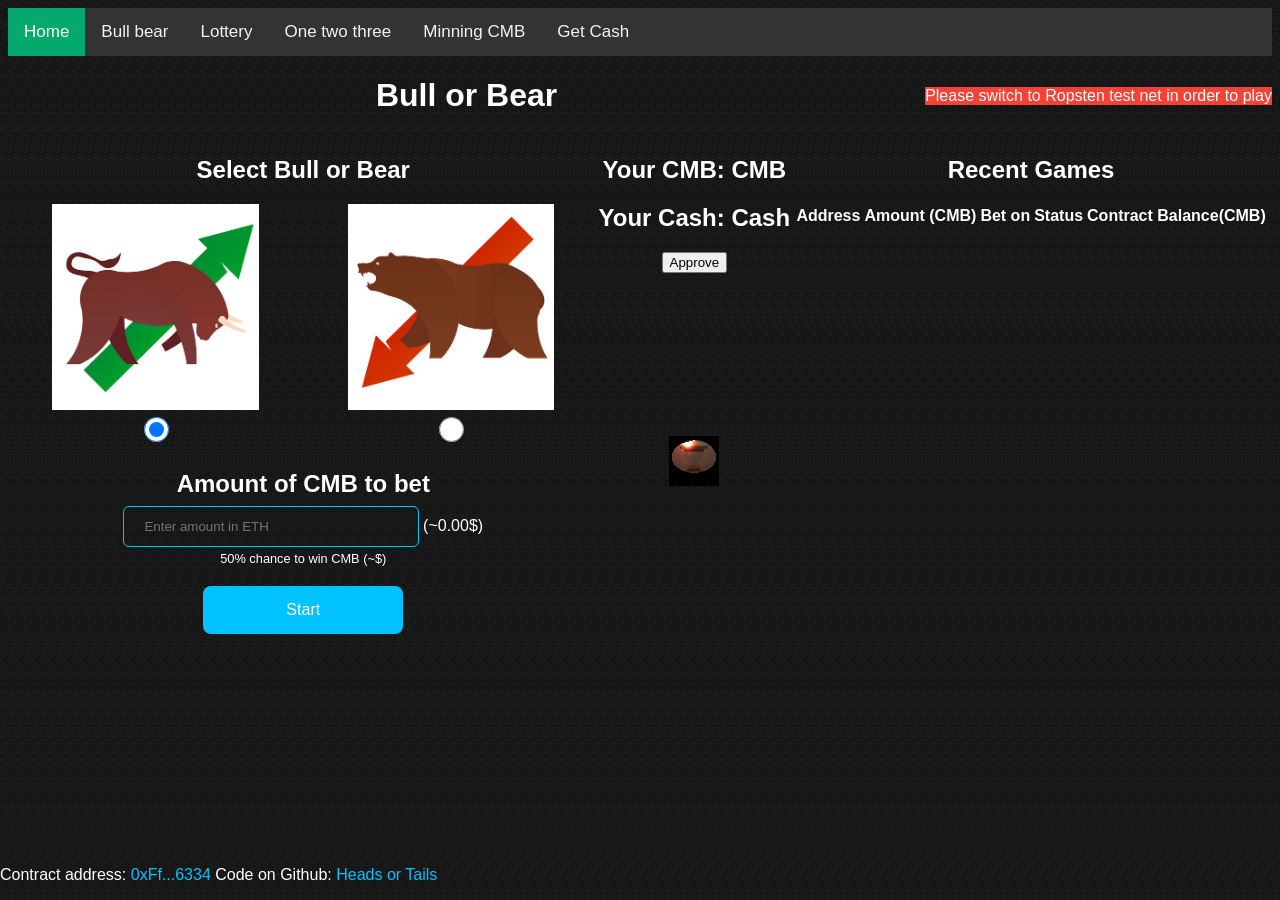
==== index.html @ 153254ec "Update index.html" ====
<!DOCTYPE html>
<html lang="en">

<head>
  <meta charset="UTF-8">
  <meta name="viewport" content="width=device-width, initial-scale=1.0">
  <meta http-equiv="X-UA-Compatible" content="ie=edge">
  <title>Bull or Bear game</title>
  <meta name="description"
    content="An Ethereum dApp, where you can bet on heads or tails and win Ether. Provably fair and without fees.">
  <!--Tell Google to index this url and not the GitHub one-->
  <link rel="apple-touch-icon" sizes="180x180" href="/img/apple-touch-icon.png">
  <link rel="icon" type="image/png" sizes="32x32" href="/img/favicon-32x32.png">
  <link rel="icon" type="image/png" sizes="16x16" href="/img/favicon-16x16.png">
  <link rel="manifest" href="/img/site.webmanifest">
  <link rel="mask-icon" href="/img/safari-pinned-tab.svg" color="#5bbad5">
  <link rel="shortcut icon" href="/img/favicon.ico">
  <meta name="msapplication-TileColor" content="#da532c">
  <meta name="msapplication-config" content="/img/browserconfig.xml">
  <meta name="theme-color" content="#ffffff">
  <link rel="stylesheet" type="text/css" media="screen" href="main.css" />
</head>

<body>

 <div class="topnav">
  <a class="active" href="index.html">Home</a>
  <a href="index.html">Bull bear</a>
  <a href="lottery.html">Lottery</a>
  <a href="one-two-three.html">One two three</a>
  <a href="Stake.html">Minning CMB</a>
  <a href="#">Get Cash</a>
</div> 	
	
  <div class="content">
    <div class="header to-blur">
      <h1>Bull or Bear</h1>
    </div>
    <div class="contract-info to-blur">Game only works on main net, etc.</div>

    <div class="action to-blur">
      <h2>Select Bull or Bear</h2>
      <div class="row">
        <div class="column">
          <label for="Bull">
            <img src="img/bull.png" alt="Bull">
          </label>
        </div>
        <div class="column">
          <label for="Bear">
            <img src="img/bear.png" alt="Bear">
          </label>
        </div>
	    </div>
	    <form id="form">
        <div class="row">
          <div class="column">
            <input type="radio" name="ht-selector" id="heads" value="0" checked>
          </div>
          <div class="column">
            <input type="radio" name="ht-selector" id="tails" value="1">
          </div>
        </div>
        <label class="label-amount" for="amount">Amount of CMB to bet</label>
        <input type="number" name="amount" id="amount-to-bet" placeholder="Enter amount in ETH" min="1" step="1" required>
        <div class="exchange-rate-info">(~<span id="bet-in-dollar">0.00</span>$)</div>
        <div class="info-text">50% chance to win <span id="bet-in-eth2"></span> CMB (~<span
            id="bet-in-dollar2"></span>$)</div>
        <input class="play-button" type="submit" value="Start">
      </form>
    </div>
	  

    <div class="jackpot to-blur">
      <h2>Your CMB: <span id="address-balance" ></span> CMB</h2>
      <h2>Your Cash: <span id="cash-balance"></span> Cash</h2>
      <span id="user-address"></span>
      <span id="approve-contract"></span>
      <form id="form3"><input class="play-button3" type="submit" value="Approve"></form>
    </div>
    

    <div class="result-coin">
      
	  <canvas></canvas><br>
      <span class="imgresult"></span>
      <span class="infotext"></span>
    </div>

    <div class="recent-games to-blur">
      <h2>Recent Games</h2>
      <table class="recent-games-table">
        <thead>
          <tr>
            <th>Address</th>
            <th>Amount (CMB)</th>
            <th>Bet on</th>
            <th>Status</th>
            <th>Contract Balance(CMB)</th>
          </tr>
        </thead>
        <tbody id="table-body"></tbody>
      </table>
    </div>
  </div>

  <p class="contract-address-github to-blur">Contract address: <span class="contract-address"></span></p>

  <template id="productrow">
    <tr>
      <td></td>
      <td></td>
      <td></td>
      <td></td>
      <td></td>
    </tr>
  </template>

  <script src="js/ethers-v4_0_39.min.js"></script>
  <script src="js/three.min.js"></script>
  <script src="js/main.js"></script>
</body>

</html>
---- main.css ----
html {
  scroll-behavior: smooth; /* Smooth scrolling down to "play" */
}

body {
  background-color: black;
  background:url(img/bg.jpg);
  color: white;
  font-family: Arial, Helvetica, sans-serif;
}

a {
  color: #00c3ff;
  text-decoration: none;
}

.header {
  grid-area: header;
  /* background-color: green; */
}

.contract-info {
  grid-area: contract-info;
  margin: auto 0;
  /* display: none; */
  /* background-color: rgb(86, 88, 82); */
}

.fail {background-color: #f44336;}
.success {color: green;}

.action {
  grid-area: action;
  /* background-color: grey; */
}

/* alignment of heads and tails images and radio buttons */

.action img {
  width: 70%;
}

.row {
  display: flex;
}

.column {
  flex: 50%;
}

/*To make sure that label is always above input field*/
label {
  display: block;
}

/* increase size of radio buttons */
input[type="radio"] {
  height: 25px;
  width: 25px;
}

/*Size of label 'Amount of Ether to bet' as large as h2*/
.label-amount {
  font-size: 1.5em;
  font-weight: bold;
  margin-top: 1em;
}

/* Input field for betting value */
input[type=number] {
  width: 50%;
  padding: 12px 20px;
  margin-top: 8px;
  margin-bottom: 4px;
  border: 1px solid #00C3FF;
  box-sizing: border-box;
  border-radius: 6px;
  color: white;
  background: transparent;
  transition: all 0.30s ease-in-out;
}

input[type=number]:focus {
  box-shadow: 0 0 5px rgba(81, 203, 238, 1);
  border: 1px solid rgba(81, 203, 238, 1);
  outline: none;
}

/* bet in dollar */
.exchange-rate-info {
  display: inline-block;
}

/* info text */
.info-text {
  font-size: .8em;
}

/* play button */
.play-button {
  width: 200px;
  background-color: #00C3FF;
  border: none;
  color: white;
  padding: 15px 32px;
  font-size: 16px;
  cursor: pointer;
  /* box-shadow: 2px 5px 4px #2d2d2d; */
  border-radius: 8px;
  display: block;
  margin: 20px auto 20px;
}

.play-button:disabled {
  cursor: not-allowed;
}

.jackpot {
  grid-area: jackpot;
  /* background-color: red; */
}

.result-coin {
  grid-area: result-coin;
  /* background-color: cyan; */
  position: relative;  /* Needed to place the child "won-lost" with "position: absolute" */
}

canvas { width: 50px; height: 50px; }

.recent-games {
  grid-area: recent-games;
  /* background-color: yellowgreen; */
}

.recent-games-table {
  margin: 0 auto;
}

#table-body tr:nth-child(even) {
  background-color: #353535;
}

.won {
  color: green;
}

.lost {
  color: red;
}

.contract-address-github {
  position: absolute;
  bottom: 0px;
  left: 0px;
}

.content {
  display: grid;
  grid-template-areas:
    'header header      header       contract-info'
    'action jackpot     recent-games recent-games'
    'action result-coin recent-games recent-games';
}

.content > div {
  text-align: center;
  /* padding: 20px 0; */
  /* font-size: 30px; */
}

@media (max-width: 600px) {
  .content {
    grid-template-areas:
      'header'
      'contract-info'
      'action'
      'jackpot'
      'recent-games'
      'result-coin';
  }
  .contract-address-github {
    position: relative;
  }
}

/* Make sure that contract address and github link are at bottom on mobiles in landscape mode */
@media (max-height: 600px) {
  .contract-address-github {
    position: relative;
  }
}

.wait {
  filter: blur(2px);
}

/* Add a black background color to the top navigation */
.topnav {
  background-color: #333;
  overflow: hidden;
}

/* Style the links inside the navigation bar */
.topnav a {
  float: left;
  color: #f2f2f2;
  text-align: center;
  padding: 14px 16px;
  text-decoration: none;
  font-size: 17px;
}

/* Change the color of links on hover */
.topnav a:hover {
  background-color: #ddd;
  color: black;
}

/* Add a color to the active/current link */
.topnav a.active {
  background-color: #04AA6D;
  color: white;
}
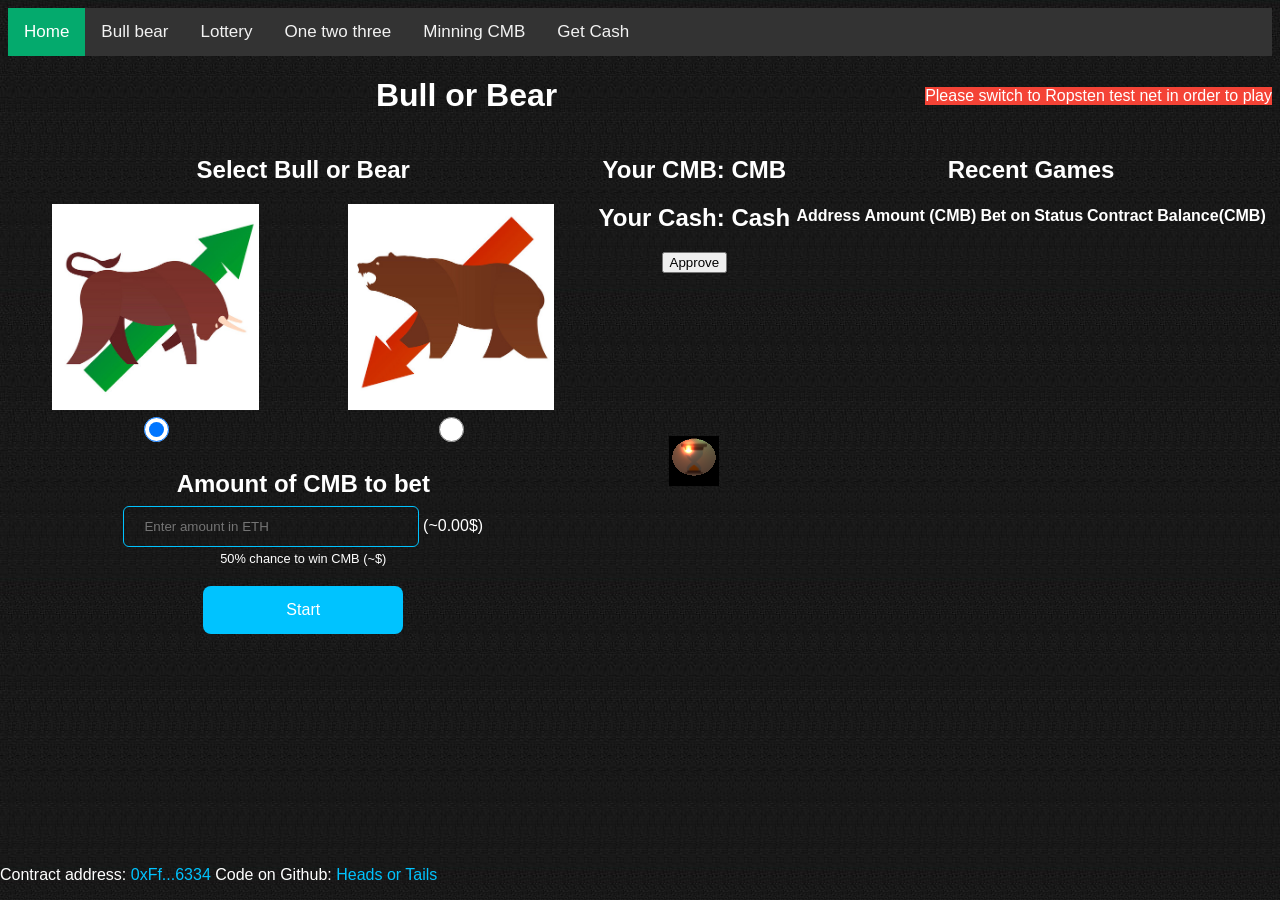
==== commit 8d5d756f: "Update index.html" ====
--- a/index.html
+++ b/index.html
@@ -30,6 +30,8 @@
   <a href="one-two-three.html">One two three</a>
   <a href="Stake.html">Minning CMB</a>
   <a href="#">Get Cash</a>
+  <span id="user-address"></span>
+  <span id="approve-contract"></span>
 </div> 	
 	
   <div class="content">
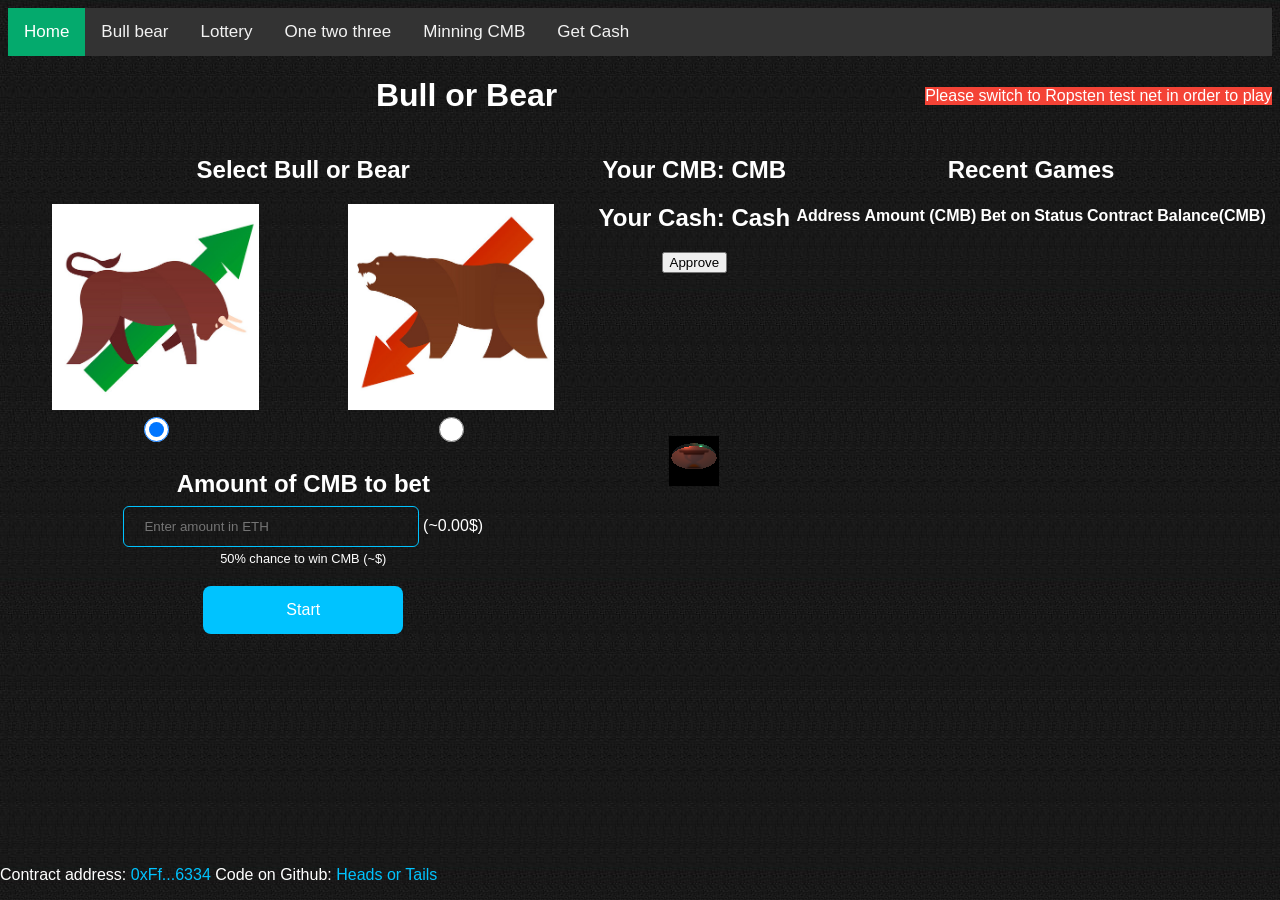
==== commit b3fab0fc: "Update index.html" ====
--- a/index.html
+++ b/index.html
@@ -30,8 +30,8 @@
   <a href="one-two-three.html">One two three</a>
   <a href="Stake.html">Minning CMB</a>
   <a href="#">Get Cash</a>
-  <span id="user-address"></span>
-  <span id="approve-contract"></span>
+  <a id="user-address"></a>
+  <a id="approve-contract"></a>
 </div> 	
 	
   <div class="content">
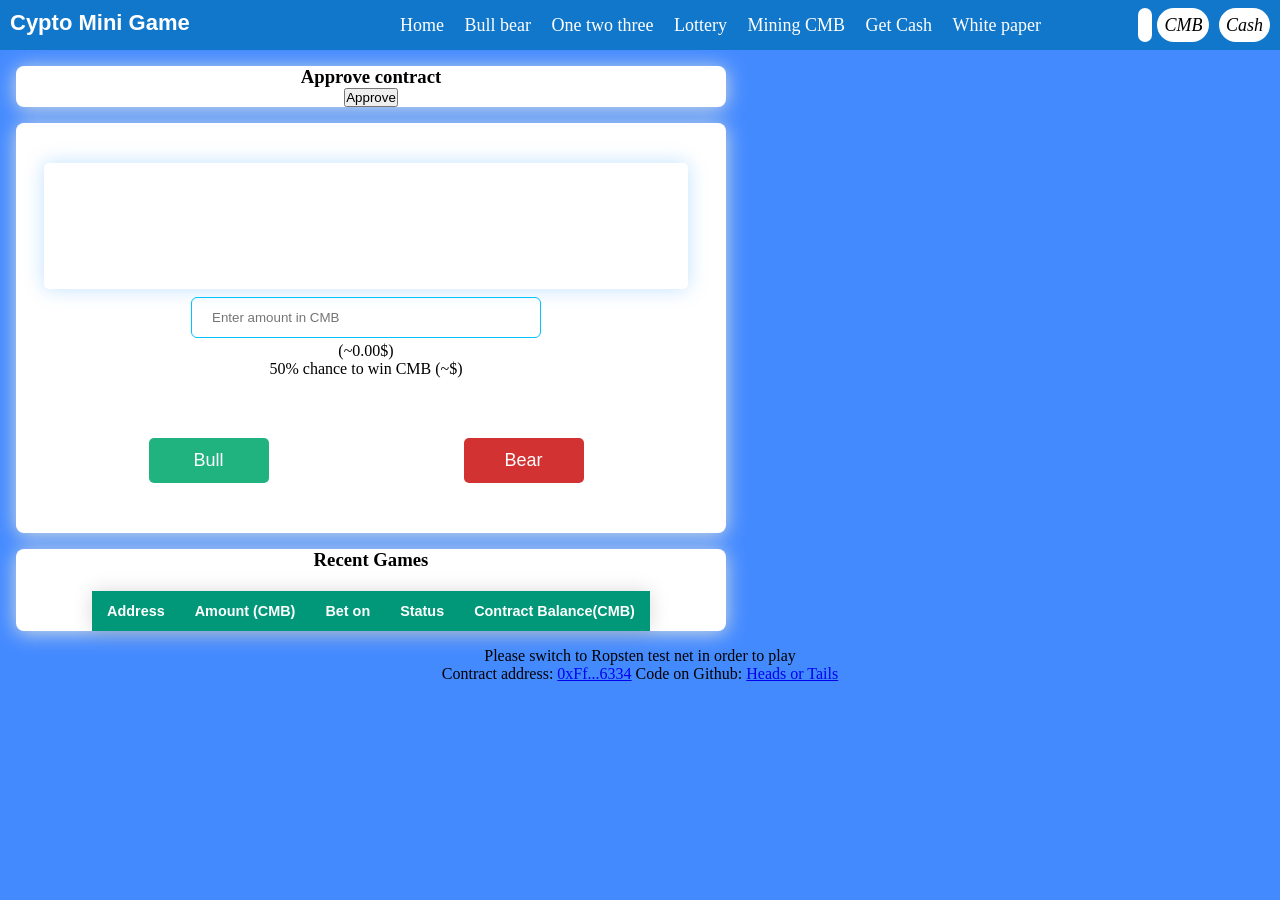
==== commit cc94e15e: "Create index.html" ====
--- a/index.html
+++ b/index.html
@@ -5,9 +5,9 @@
   <meta charset="UTF-8">
   <meta name="viewport" content="width=device-width, initial-scale=1.0">
   <meta http-equiv="X-UA-Compatible" content="ie=edge">
-  <title>Bull or Bear game</title>
+  <title>Home</title>
   <meta name="description"
-    content="An Ethereum dApp, where you can bet on heads or tails and win Ether. Provably fair and without fees.">
+    content="An Ethereum dApp, where you can bet on Lottery game and win Ether. Provably fair and without fees.">
   <!--Tell Google to index this url and not the GitHub one-->
   <link rel="apple-touch-icon" sizes="180x180" href="/img/apple-touch-icon.png">
   <link rel="icon" type="image/png" sizes="32x32" href="/img/favicon-32x32.png">
@@ -18,80 +18,85 @@
   <meta name="msapplication-TileColor" content="#da532c">
   <meta name="msapplication-config" content="/img/browserconfig.xml">
   <meta name="theme-color" content="#ffffff">
-  <link rel="stylesheet" type="text/css" media="screen" href="main.css" />
+  <link rel="stylesheet" type="text/css" media="screen" href="main2.css" />
 </head>
 
 <body>
 
- <div class="topnav">
-  <a class="active" href="index.html">Home</a>
-  <a href="index.html">Bull bear</a>
-  <a href="lottery.html">Lottery</a>
-  <a href="one-two-three.html">One two three</a>
-  <a href="Stake.html">Minning CMB</a>
-  <a href="#">Get Cash</a>
-  <a id="user-address"></a>
-  <a id="approve-contract"></a>
-</div> 	
+		
 	
-  <div class="content">
-    <div class="header to-blur">
-      <h1>Bull or Bear</h1>
-    </div>
-    <div class="contract-info to-blur">Game only works on main net, etc.</div>
 
-    <div class="action to-blur">
-      <h2>Select Bull or Bear</h2>
-      <div class="row">
-        <div class="column">
-          <label for="Bull">
-            <img src="img/bull.png" alt="Bull">
+<div class="nav">
+       <!--logo-->
+	<input type="checkbox" id="nav-check">
+        <div class="nav-header">
+          <div class="nav-title">
+            Cypto Mini Game
+          </div>
+        </div>
+        <!--toggle button for mobile-->
+        <div class="nav-btn">
+          <label for="nav-check">
+            <span></span>
+            <span></span>
+            <span></span>
           </label>
         </div>
-        <div class="column">
-          <label for="Bear">
-            <img src="img/bear.png" alt="Bear">
-          </label>
+        <div class="nav-links">
+            <ul>
+          <!--menu Item-->
+		 <li><a href="">Home</a></li>
+          <li><a href="bullbear">Bull bear</a></li>
+          <li><a href="onetwothree">One two three</a></li>
+          <li><a href="lottery">Lottery</a></li>
+          <li><a href="mining">Mining CMB</a></li>
+	  <li><a href="getcash">Get Cash</a></li>
+	  <li><a href="whitepaper">White paper</a></li>
+		    
+         <!--Social Icon-->
+		    <a class="icon">
+	<i><span id="user-address"></span></i>
+	<i><span id="address-balance"></span> CMB</i>
+	<i><span id="cash-balance"></span> Cash</i>
+         <span id="imgconnect"></span>
+          </a>
+            </ul>
         </div>
-	    </div>
-	    <form id="form">
-        <div class="row">
-          <div class="column">
-            <input type="radio" name="ht-selector" id="heads" value="0" checked>
-          </div>
-          <div class="column">
-            <input type="radio" name="ht-selector" id="tails" value="1">
-          </div>
-        </div>
-        <label class="label-amount" for="amount">Amount of CMB to bet</label>
-        <input type="number" name="amount" id="amount-to-bet" placeholder="Enter amount in ETH" min="1" step="1" required>
+      </div>
+	
+<div class="wrapper" text-align="center"> 
+	
+  <!-- Approve contract -->
+  <div class="card">
+      <center><h3>Approve contract</h3></center>
+      <center><h3><span id="approve-contract"></span></h3></center>
+      <form id="form3"><input class="play-button3" type="submit" value="Approve"></form>
+  </div>
+	
+  <!-- Game Form -->
+  <div class="card" text-align="center">
+<div class="container" text-align="center">
+ <div class="timerDisplay" text-align="center">
+        <span class="imgresult"></span><br />
+      <span class="infotext"></span>
+</div>
+
+<form id="form">   
+    <input align="center" type="number" name="amount" id="amount-to-bet" placeholder="Enter amount in CMB" min="1" step="1" required>
         <div class="exchange-rate-info">(~<span id="bet-in-dollar">0.00</span>$)</div>
         <div class="info-text">50% chance to win <span id="bet-in-eth2"></span> CMB (~<span
-            id="bet-in-dollar2"></span>$)</div>
-        <input class="play-button" type="submit" value="Start">
-      </form>
-    </div>
-	  
-
-    <div class="jackpot to-blur">
-      <h2>Your CMB: <span id="address-balance" ></span> CMB</h2>
-      <h2>Your Cash: <span id="cash-balance"></span> Cash</h2>
-      <span id="user-address"></span>
-      <span id="approve-contract"></span>
-      <form id="form3"><input class="play-button3" type="submit" value="Approve"></form>
-    </div>
-    
-
-    <div class="result-coin">
-      
-	  <canvas></canvas><br>
-      <span class="imgresult"></span>
-      <span class="infotext"></span>
-    </div>
-
-    <div class="recent-games to-blur">
-      <h2>Recent Games</h2>
-      <table class="recent-games-table">
+            id="bet-in-dollar2"></span>$)</div>   
+<div class="buttons">
+  <button id="bull" class="play-button" type="button" >Bull</button>
+  <button id="bear" class="play-button" type="button" >Bear</button>
+</div>
+</form>
+</div>  
+</div>
+  <!-- recent game -->
+  <div class="card">
+      <center><h3>Recent Games</h3></center>
+      <table class="styled-table" text-align="center">
         <thead>
           <tr>
             <th>Address</th>
@@ -102,13 +107,11 @@
           </tr>
         </thead>
         <tbody id="table-body"></tbody>
-      </table>
-    </div>
+      </table>  
   </div>
 
-  <p class="contract-address-github to-blur">Contract address: <span class="contract-address"></span></p>
-
-  <template id="productrow">
+	
+<template id="productrow">
     <tr>
       <td></td>
       <td></td>
@@ -116,11 +119,39 @@
       <td></td>
       <td></td>
     </tr>
-  </template>
+  </template>  
+
+
+
+    <div style="display: none">
+      <h1>Bull or Bear</h1>
+    </div>
+    <div class="contract-info to-blur">Game only works on main net, etc.</div>
+
+<div class="jackpot to-blur" style="display: none">
+      <h2><span id="address-balance" ></span> CMB</h2>
+      <h2><span id="cash-balance"></span> Cash</h2>
+      <span id="user-address"></span>
+      <span id="approve-contract"></span>
+      <form id="form3"><input class="play-button3" type="submit" value="Approve"></form>
+    </div>
+    
+
+    <div class="result-coin" style="display: none">
+      
+	  <canvas></canvas><br>
+      <span class="imgresult"></span>
+      <span class="infotext"></span>
+    </div>
+
+    
+
+	<p class="contract-address-github to-blur">Contract address: <span class="contract-address"></span></p>
+
 
   <script src="js/ethers-v4_0_39.min.js"></script>
   <script src="js/three.min.js"></script>
-  <script src="js/main.js"></script>
+  <script src="js/home.js"></script>
 </body>
 
 </html>
--- a/main2.css
+++ b/main2.css
@@ -0,0 +1,396 @@
+/* Add a black background color to the top navigation */
+.topnav {
+  background-color: #333;
+  overflow: hidden;
+}
+/* Style the links inside the navigation bar */
+.topnav a {
+  float: left;
+  color: #f2f2f2;
+  text-align: center;
+  padding: 14px 16px;
+  text-decoration: none;
+  font-size: 17px;
+}
+/* Change the color of links on hover */
+.topnav a:hover {
+  background-color: #ddd;
+  color: black;
+}
+/* Add a color to the active/current link */
+.topnav a.active {
+  background-color: #04AA6D;
+  color: white;
+}
+* {
+    box-sizing: border-box;
+  }
+  
+  body {
+    margin: 0px;
+    font-family: 'segoe ui';
+  }
+  
+  .nav {
+    height: 50px;
+    width: 100%;
+    background-color: #1177ca;
+    position: relative;
+  }
+
+.nav > .nav-header {
+    display: inline;
+  }
+  
+  .nav > .nav-header > .nav-title {
+    display: inline-block;
+    font-family: Arial, Helvetica, sans-serif;
+    padding: 10px 10px 10px 10px;
+    font-size: 22px;
+    color: #fff;
+    font-weight: 550;
+  }
+
+.nav > .nav-links {
+    font-size: 18px;
+    display: inline;
+    float: right;
+
+  }
+  .nav > .nav-links > ul li a{
+    color: #fff;
+    line-height: 40px;
+    font-size: 18px;
+    display: block;
+    padding: 0 8px;
+    text-decoration: none;
+
+  }
+  .nav > .nav-links > ul{
+    list-style: none;
+    position: relative;
+    padding: 0;
+    margin-top: 5px;
+    
+  }
+  .nav > .nav-links > ul li{
+    display: inline-block;
+    background-color: #1177ca;
+    
+    
+  }
+  .nav > .nav-links > ul li:hover{
+      background-color: #0b65af;
+      border-radius: 5px;
+  }
+
+.nav .nav-links ul a.icon{
+ margin-left: 80px;
+ margin-right: 10px;
+ }
+
+ .nav .nav-links ul a i{
+    padding: 7px;
+    margin-left: 5px;
+    background-color: #fff;
+    border-radius: 50px;
+
+ }
+
+ .nav > .nav-btn {
+    display: none; /*Hide toggle button for desktop*/
+  }
+   .nav > #nav-check {
+    display: none;
+  }
+
+ @media (max-width:750px) {
+    .nav > .nav-btn {
+      display: inline-block;
+      position: absolute;
+      right: 0px;
+      top: 0px;
+    }
+    .nav > .nav-btn > label {
+      height: 50px;
+      padding: 13px;
+      display: inline-block;
+      width: 50px;
+
+    }
+    .nav > .nav-btn > label:hover,.nav  #nav-check:checked ~ .nav-btn > label {
+      background-color: rgba(0, 0, 0, 0.3);
+    }
+    .nav > .nav-btn > label > span {
+      height: 10px;
+      border-top: 2px solid #eee;
+      display: block;
+      width: 25px;
+
+    }
+    .nav > .nav-links {
+      position: absolute;
+      height: 0px;
+      transition: all 0.3s ease-in;
+      overflow-y: hidden;
+      top: 50px;
+      display: block;
+      width: 100%;
+      background-color: #333;
+      left: 0px;
+    }
+    .nav > .nav-links > ul li a {
+      display: block;
+      width: 100%;
+    }
+
+    /*   */
+
+
+    
+      .nav > .nav-links > ul li{
+        padding: 0;
+        background-color: #333;
+        display: block;
+        margin-bottom: 20px;
+         
+      }
+      .nav > .nav-links > ul li a{
+          margin-left: 40%;
+      }
+      .nav .nav-links ul a.icon{
+        margin-left: 33%;
+      }
+
+    /*   */
+    .nav > #nav-check:not(:checked) ~ .nav-links {
+      height: 0px;
+    }
+    .nav > #nav-check:checked ~ .nav-links {
+      height: calc(100vh - 50px);
+      overflow-y: auto;
+    }
+  }
+
+*,
+*:before,
+*:after{
+    padding: 0;
+    margin: 0;
+    box-sizing: border-box;
+}
+
+body{
+  background: #448aff;
+}
+
+.container{
+    background-color: #ffffff;
+    width: 700px;
+    min-width: 500px;
+    /*position: absolute;*/
+    /*transform: translate(-50%,-50%);*/
+    padding: 20px 0;
+    padding-bottom: 50px;
+    border-radius: 10px;
+   
+}
+.timerDisplay{
+  margin: 20px auto 0 auto;
+    width: 92%;
+    background: #ffffff;
+    left: 8%;
+    padding: 40px 0;
+    font-family: 'Roboto mono',monospace;
+    color: #0381bb;
+    font-size: 40px;
+    display: flex;
+    align-items: center;
+    justify-content: space-around;
+    border-radius: 5px;
+    box-shadow: 0 0 20px rgba(0,139,253,0.25);
+}
+.buttons{
+    width: 90%;
+    margin: 60px auto 0 auto;
+    display: flex;
+    justify-content: space-around;
+}
+.buttons button{
+    width: 120px;
+    height: 45px;
+    background-color: #205e94;
+    color: #ffffff;
+    border: none;
+    font-family: 'Poppins',sans-serif;
+    font-size: 18px;
+    border-radius: 5px;
+    cursor: pointer;
+    outline: none;
+}
+
+.Onetwothreebuttons{
+    width: 90%;
+    margin: 30px auto 0 auto;
+    display: flex;
+    justify-content: space-around;
+}
+
+.Onetwothreebuttons .Paperbuttons{
+  background: url(img/Paper.png) no-repeat scroll 0 0 transparent;  
+  width: 90px;
+    height: 90px;
+    background-color: #205e94;
+    color: #ffffff;
+    border: none;
+    font-family: 'Poppins',sans-serif;
+    font-size: 18px;
+    border-radius: 5px;
+    cursor: pointer;
+    outline: none;
+}
+
+.Onetwothreebuttons .Rockbuttons{
+  background: url(img/Rock.png) no-repeat scroll 0 0 transparent;  
+  background-position: 50% 50%;
+  width: 90px;
+    height: 90px;
+    background-color: #205e94;
+    color: #ffffff;
+    border: none;
+    font-family: 'Poppins',sans-serif;
+    font-size: 18px;
+    border-radius: 5px;
+    cursor: pointer;
+    outline: none;
+}
+
+
+.Onetwothreebuttons .Scissorsbuttons{
+  background: url(img/Scissors.png) no-repeat scroll 0 0 transparent;  
+  width: 90px;
+    height: 90px;
+    background-color: #205e94;
+    color: #ffffff;
+    border: none;
+    font-family: 'Poppins',sans-serif;
+    font-size: 18px;
+    border-radius: 5px;
+    cursor: pointer;
+    outline: none;
+}
+
+.Loterrybuttons{
+    width: 90%;
+    margin: 60px auto 0 auto;
+    display: flex;
+    justify-content: space-around;
+}
+.Loterrybuttons button{
+    width: 45px;
+    height: 45px;
+    background-color: #d23332;
+    color: #ffffff;
+    border: none;
+    font-family: 'Poppins',sans-serif;
+    font-size: 18px;
+    border-radius: 5px;
+    cursor: pointer;
+    outline: none;
+}
+.buttons button:nth-last-child(1){
+  background-color: #d23332;
+}
+.buttons button:nth-last-child(2){
+  background-color: #20b380;
+}
+.form .input-icon{
+    color: #007bb7;
+    font-size: 22px;
+    text-align: center;
+    line-height: 43px;
+    height: 45px;
+    width: 25px;
+    margin: 0 0 0 4px;
+    vertical-align: top;
+    display: inline-block;
+}
+.styled-table {
+    border-collapse: collapse;
+    margin: 20px auto 0 auto;
+    font-size: 0.9em;
+    font-family: sans-serif;
+    min-width: 400px;
+    box-shadow: 0 0 20px rgba(0, 0, 0, 0.15);
+    top: 10%;
+    /*position: relative;*/
+}
+.styled-table thead tr {
+    background-color: #009879;
+    color: #ffffff;
+    text-align: left;
+}
+.styled-table th,
+.styled-table td {
+    padding: 12px 15px;
+}
+.styled-table tbody tr {
+    border-bottom: 1px solid #dddddd;
+}
+
+.styled-table tbody tr:nth-of-type(even) {
+    background-color: #f3f3f3;
+}
+
+.styled-table tbody tr:last-of-type {
+    border-bottom: 2px solid #009879;
+}
+.styled-table tbody tr.active-row {
+    font-weight: bold;
+    color: #009879;
+}
+
+  /* Basic design of blog card */
+.wrapper {
+  flex-wrap: wrap;
+  justify-content: center;
+  top: 10%;
+  text-align:center;
+}
+
+/* Blog post design starts from here */
+.card {
+  /*overflow: hidden;*/
+  box-shadow: 0px 2px 20px #d7dfe2; /* Card outline shadow */
+  background: white; /* post background color */
+  border-radius: 0.5rem;
+  /*position: relative;*/
+  width: 710px; /* post card width */
+  margin: 1rem;
+  transition: 250ms all ease-in-out;
+  cursor: pointer;
+  top: 50%;
+  left: 300px;
+}
+
+/*.card:hover {  /* blog post hover */
+/*  transform: scale(1.05);
+  box-shadow: 0px 2px 40px #d7dfe2;
+}*/
+/* Design of # tags, heading, description starts from here */
+.card-body {
+  margin: 15rem 1rem 1rem 1rem;
+}
+/* Input field for betting value */
+input[type=number] {
+  width: 50%;
+  padding: 12px 20px;
+  margin-top: 8px;
+  margin-bottom: 4px;
+  border: 1px solid #00C3FF;
+  box-sizing: border-box;
+  border-radius: 6px;
+  color: black;
+  background: transparent;
+  transition: all 0.30s ease-in-out;
+}
